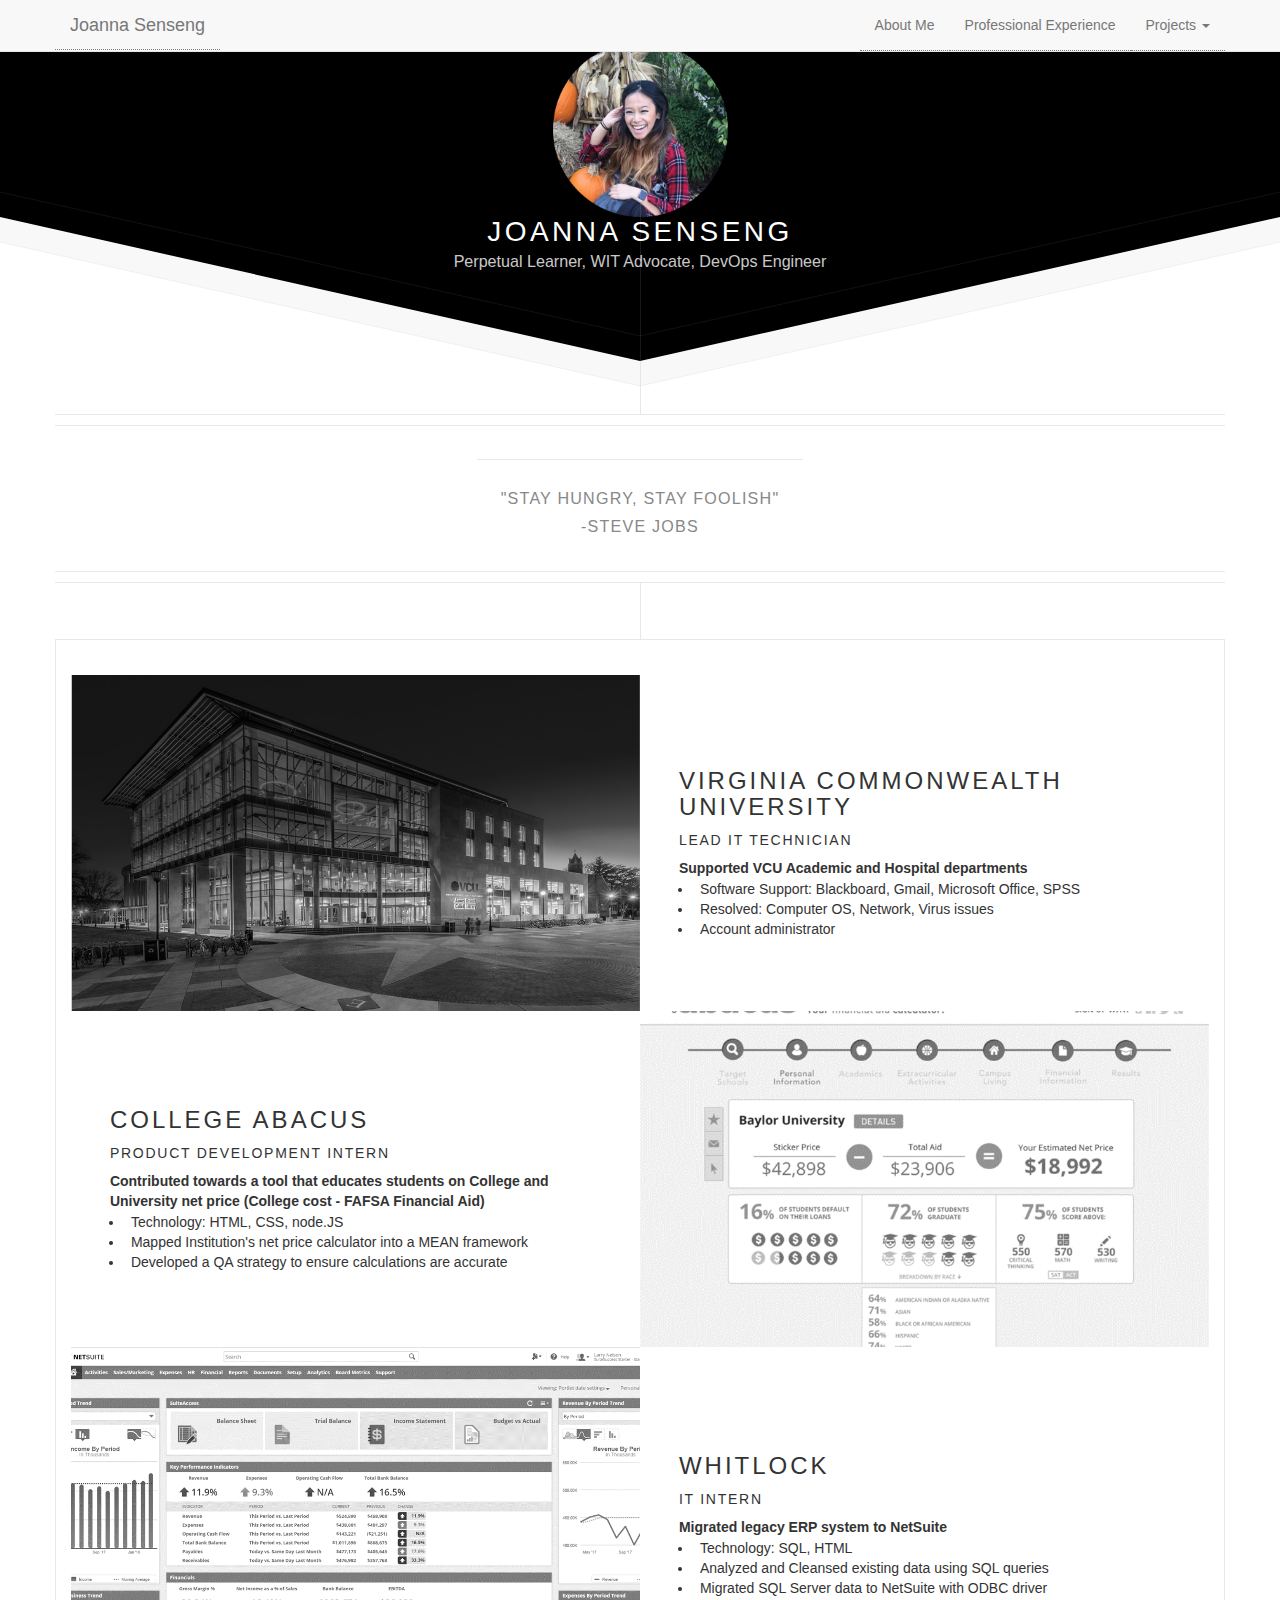
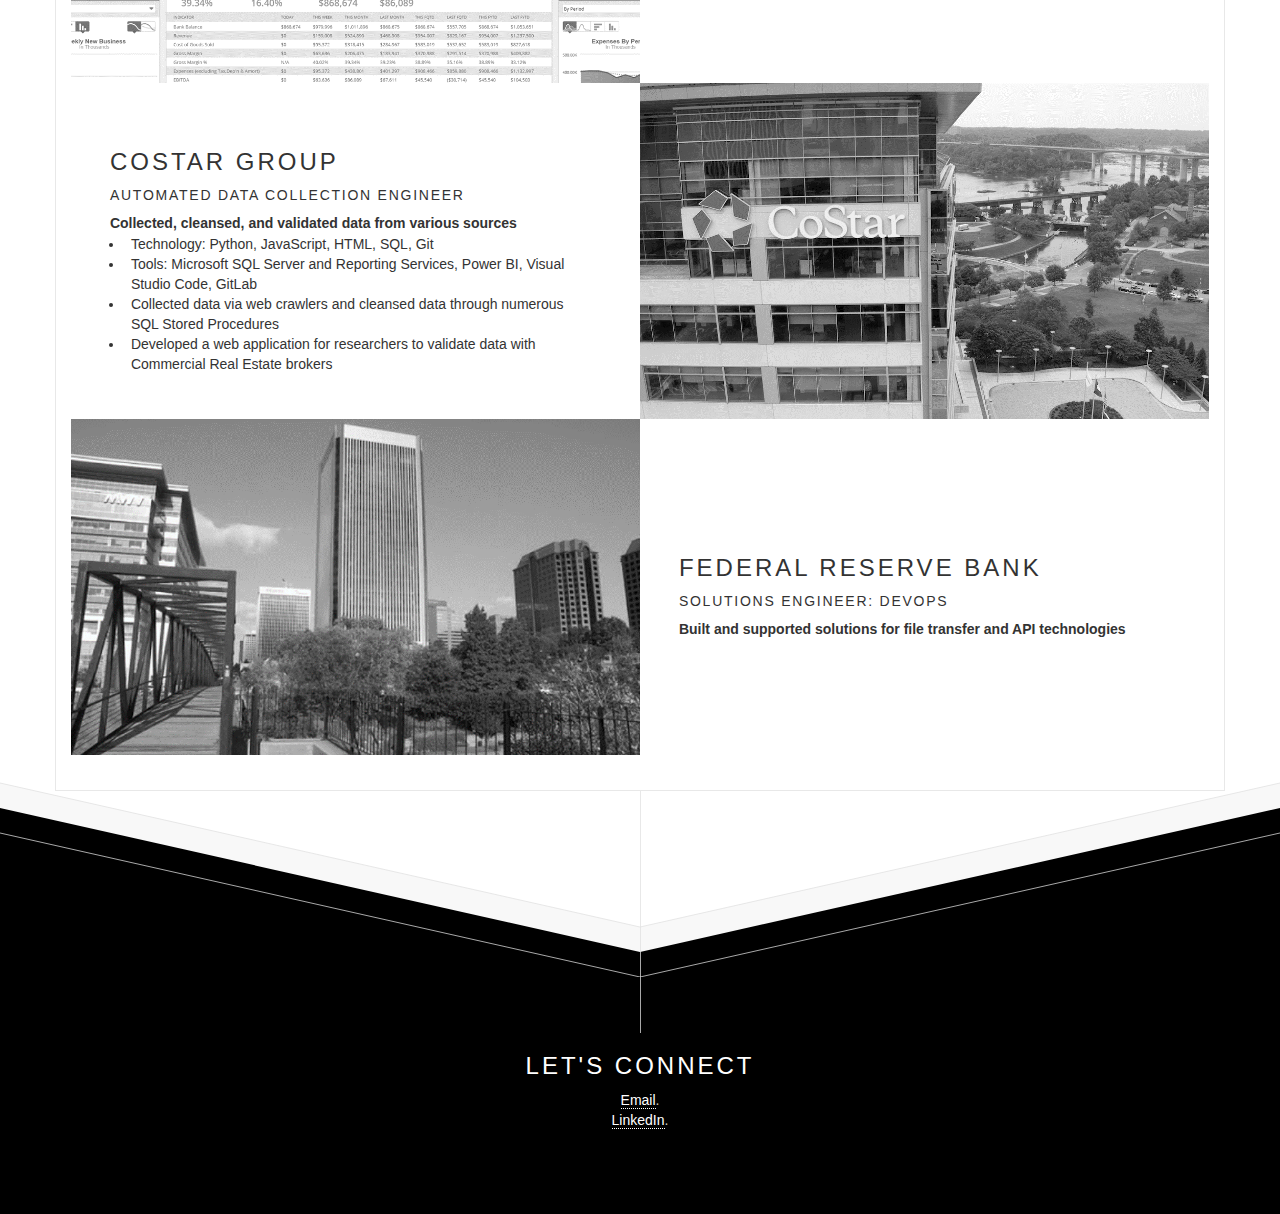
==== experience.html @ 067b1ff0 "resume update" ====
<!DOCTYPE HTML>
<html>
<head>
<!-- Global site tag (gtag.js) - Google Analytics -->
<script async src="https://www.googletagmanager.com/gtag/js?id=UA-108094953-1"></script>
<script>
  window.dataLayer = window.dataLayer || [];
  function gtag(){dataLayer.push(arguments);}
  gtag('js', new Date());
  gtag('config', 'UA-108094953-1');
</script>

<title>Joanna Senseng</title>
<meta charset="utf-8" />
<meta name="viewport" content="width=device-width, initial-scale=1" />
<!--[if lte IE 8]><script src="assets/js/ie/html5shiv.js"></script><![endif]-->
<link rel="stylesheet" href="assets/css/jsenseng.css"/>
<link rel="stylesheet" href="assets/css/bootstrap.min.css"/>
<!-- <link rel="stylesheet" href="https://stackpath.bootstrapcdn.com/bootstrap/4.3.1/css/bootstrap.min.css" integrity="sha384-ggOyR0iXCbMQv3Xipma34MD+dH/1fQ784/j6cY/iJTQUOhcWr7x9JvoRxT2MZw1T" crossorigin="anonymous"> -->
<!-- <script type="text/javascript" src="https://code.jquery.com/jquery-1.12.4.min.js"></script> -->
<!-- <script type="text/javascript" src="dist/js/timeline.min.js"></script> -->
<!-- <link rel="stylesheet" href="https://cdnjs.cloudflare.com/ajax/libs/timelinejs/3.6.6/css/timeline.min.css"/> -->
				<!--[if lte IE 8]><link rel="stylesheet" href="assets/css/ie8.css" /><![endif]-->
</head>
<body id="page-top">
<!-- Header -->
<div id="header">
    <img src="images/joanna.png" text-align:center height="175px" width="175px">
    <h1>Joanna Senseng</h1>
    <p>Perpetual Learner, WIT Advocate, DevOps Engineer</p>
    </div>
	<!-- Main -->
    <div id="main">
<nav id="mainNav" class="navbar navbar-default navbar-fixed-top">
         <div class="container">
<!-- Brand and toggle get grouped for better mobile display -->
        <div class="navbar-header">
        <button type="button" class="navbar-toggle collapsed" data-toggle="collapse" data-target="#bs-example-navbar-collapse-1">
        <span class="sr-only">Toggle navigation</span> Menu <i class="fa fa-bars"></i>
        </button>
        <a class="navbar-brand page-scroll" href="index.html">Joanna Senseng</a>
        </div>
 <!-- Collect the nav links, forms, and other content for toggling -->
        <div class="collapse navbar-collapse" id="bs-example-navbar-collapse-1">
        <ul class="nav navbar-nav navbar-right">
        <li><a class="page-scroll" href="index.html">About Me</a></li>
        <li><a class="page-scroll" href="experience.html">Professional Experience</a></li>
        <li><a class="dropdown-toggle" data-toggle="dropdown" href="projects.html">Projects <span class="caret"></span></a>
                <ul class="dropdown-menu">
                <li><a href="projects.html#bpe">Uber BP Engineering</a></li>
                <li><a href="projects.html#database">Database</a></li>
                <li><a href="projects.html#vscav">System Analysis & Design</a></li>
                <li><a href="projects.html#programming">C#:Income Calculator</a></li>
                <li><a href="projects.html#lan">Network Diagram </a></li>
                <li><a href="projects.html#vittles">Vittles: Food Delivering Drone </a></li>
        </li>
        <li><a class="page-scroll" href="resume.html">Resume</a></li>
        </ul>
        </div>
<!-- /.navbar-collapse -->
     </div>
     <!-- /.container-fluid -->
</nav>
<header class="major container 80%">
    <section id="#"></section>
    <p>"Stay hungry, stay foolish"
	<br>-Steve Jobs
    </p>
</header>
<body>
        <div id="#" class="box container">
                <section class="feature left">
                        <a href="#work" class="image icon fa-code"><img src="images/vcuitsc.png"text-align:center height="175px" width="175px" alt="VCU Snead Hall" /></a>
                        <div class="content">	
                                <h3>Virginia Commonwealth University</h3>
                                <h5>Lead IT Technician</h5>
                                <h7>Supported VCU Academic and Hospital departments</h7>
                                <ul class="default">
                                <li>Software Support: Blackboard, Gmail, Microsoft Office, SPSS</li>
                                <li>Resolved: Computer OS, Network, Virus issues</li>
                                <li>Account administrator</li>
                                </ul>
                        </div>
                </section>
                <section class="feature right">
                        <a href="#" class="image icon fa-code"><img src="images/CA.png"text-align:center height="175px" width="175px" alt="" /></a>
                                <div class="content">
                                        <h3>College Abacus</h3>
                                        <h5>Product Development Intern</h5>
                                        <h7>Contributed towards a tool that educates students on College and University net price (College cost - FAFSA Financial Aid) </h7>
                                        <ul class="default">
                                        <li>Technology: HTML, CSS, node.JS </li>
                                        <li>Mapped Institution's net price calculator into a MEAN framework</li>
                                        <li>Developed a QA strategy to ensure calculations are accurate</li>
                                        </ul>
                                </div>
                        </section>
                <section class="feature left">
                <a href="#" class="image icon fa-code"><img src="images/netsuite.png"text-align:center height="175px" width="175px" alt="" /></a>
                <div class="content">
                        <h3>Whitlock</h3>
                        <h5>IT Intern</h5>
                        <h7>Migrated legacy ERP system to NetSuite</h7>
                        <ul class="default">
                        <li>Technology: SQL, HTML</li>
                        <li>Analyzed and Cleansed existing data using SQL queries</li>
                        <li>Migrated SQL Server data to NetSuite with ODBC driver</li>
                        </ul>
                </div>
                </section>
                <section class="feature right">
                <a href="#" class="image icon fa-code"><img src="images/costar.png"text-align:center height="175px" width="175px" alt="VCU Snead Hall" /></a>
                <div class="content">
                        <h3>CoStar Group</h3>
                        <h5>Automated Data Collection Engineer</h5>
                        <h7>Collected, cleansed, and validated data from various sources</h7>
                        <ul class="default">
                        <li>Technology: Python, JavaScript, HTML, SQL, Git</li>
                        <li>Tools: Microsoft SQL Server and Reporting Services, Power BI, Visual Studio Code, GitLab</li>
                        <li>Collected data via web crawlers and cleansed data through numerous SQL Stored Procedures</li>
                        <li>Developed a web application for researchers to validate data with Commercial Real Estate brokers</li>
                        </ul>
                </div>
                </section>
                <section class="feature left">
                        <a href="#" class="image icon fa-code"><img src="images/frb.png"text-align:center height="175px" width="175px" alt="" /></a>
                        <div class="content">
                                <h3>Federal Reserve Bank</h3> 
                                <h5>Solutions Engineer: DevOps</h5>
                                <h7>Built and supported solutions for file transfer and API technologies</h7>
                        </div>
                </section>
                </div>
                
                </div>
</body>
<footer>
        <div id="footer">
                <h3>Let's Connect </h3>
                <a href="mailto:joannasenseng@gmail.com">Email</a>.<br>
                <a href="https://www.linkedin.com/in/joanna-senseng/">LinkedIn</a>.<br>
                
        </div>
</footer>
</html>
---- assets/css/jsenseng.css ----
@import url("font-awesome.min.css");
@import url("https://fonts.googleapis.com/css?family=Source+Sans+Pro:300,300italic,400,400italic,600,600italic,700,700italic");



	html, body, div, span, applet, object, iframe, h1, h2, h3, h4, h5, h6, p, blockquote, pre, a, abbr, acronym, address, big, cite, code, del, dfn, em, img, ins, kbd, q, s, samp, small, strike, strong, sub, sup, tt, var, b, u, i, center, dl, dt, dd, ol, ul, li, fieldset, form, label, legend, table, caption, tbody, tfoot, thead, tr, th, td, article, aside, canvas, details, embed, figure, figcaption, footer, header, hgroup, menu, nav, output, ruby, section, summary, time, mark, audio, video {
		margin: 0;
		padding: 0;
		border: 0;
		font-size: 100%;
		font: inherit;
		vertical-align: baseline;
	}

	article, aside, details, figcaption, figure, footer, header, hgroup, menu, nav, section {
		display: block;
	}
iframe{
	max-width: 100%;
	max-height: 100%;
}
	body {
		line-height: 1;
	}

	ol, ul {
		list-style: none;
	}

	blockquote, q {
		quotes: none;
	}

	blockquote:before, blockquote:after, q:before, q:after {
		content: '';
		content: none;
	}

	table {
		border-collapse: collapse;
		border-spacing: 0;
	}

	body {
		-webkit-text-size-adjust: none;
	}

/* Box Model */

	*, *:before, *:after {
		-moz-box-sizing: border-box;
		-webkit-box-sizing: border-box;
		box-sizing: border-box;
	}

/* Containers */

	.container {
		margin-left: auto;
		margin-right: auto;
	}

	.container.\31 25\25 {
		width: 100%;
		max-width: 63.75em;
		min-width: 51em;
	}

	.container.\37 5\25 {
		width: 38.25em;
	}

	.container.\35 0\25 {
		width: 25.5em;
	}

	.container.\32 5\25 {
		width: 12.75em;
	}

	.container {
		width: 51em;
	}

	@media screen and (max-width: 1920px) {
		.container.\31 25\25 {
		  width: 100%;
		  max-width: 1700px;
		  min-width: 1360px;
		}
		.container.\37 5\25 {
		  width: 1020px;
		}
		.container.\35 0\25 {
		  width: 680px;
		}
		.container.\32 5\25 {
		  width: 340px;
		}
		
		.container {
		  width: 160px;
		}
	  }
	  

	@media screen and (max-width: 1680px) {

		.container.\31 25\25 {
			width: 100%;
			max-width: 63.75em;
			min-width: 51em;
		}

		.container.\37 5\25 {
			width: 38.25em;
		}

		.container.\35 0\25 {
			width: 25.5em;
		}

		.container.\32 5\25 {
			width: 12.75em;
		}

		.container {
			width: 51em;
		}

	}

	@media screen and (max-width: 1280px) {

		.container.\31 25\25 {
			width: 100%;
			max-width: 60em;
			min-width: 48em;
		}

		.container.\37 5\25 {
			width: 36em;
		}

		.container.\35 0\25 {
			width: 24em;
		}

		.container.\32 5\25 {
			width: 12em;
		}

		.container {
			width: 48em;
		}

	}

	@media screen and (max-width: 980px) {

		.container.\31 25\25 {
			width: 100%;
			max-width: 118.75%;
			min-width: 95%;
		}

		.container.\37 5\25 {
			width: 71.25%;
		}

		.container.\35 0\25 {
			width: 47.5%;
		}

		.container.\32 5\25 {
			width: 23.75%;
		}

		.container {
			width: 95%;
		}

	}

	@media screen and (max-width: 840px) {

		.container.\31 25\25 {
			width: 100%;
			max-width: 118.75%;
			min-width: 95%;
		}

		.container.\37 5\25 {
			width: 71.25%;
		}

		.container.\35 0\25 {
			width: 47.5%;
		}

		.container.\32 5\25 {
			width: 23.75%;
		}

		.container {
			width: 95% !important;
		}

	}

	@media screen and (max-width: 736px) {

		.container.\31 25\25 {
			width: 100%;
			max-width: 112.5%;
			min-width: 90%;
		}

		.container.\37 5\25 {
			width: 67.5%;
		}

		.container.\35 0\25 {
			width: 45%;
		}

		.container.\32 5\25 {
			width: 22.5%;
		}

		.container {
			width: 90% !important;
		}

	}

	@media screen and (max-width: 480px) {

		.container.\31 25\25 {
			width: 100%;
			max-width: 125%;
			min-width: 100%;
		}

		.container.\37 5\25 {
			width: 75%;
		}

		.container.\35 0\25 {
			width: 50%;
		}

		.container.\32 5\25 {
			width: 25%;
		}

		.container {
			width: 100% !important;
		}

	}

/* Grid */

	.row {
		border-bottom: solid 1px transparent;
		-moz-box-sizing: border-box;
		-webkit-box-sizing: border-box;
		box-sizing: border-box;
	}

	.row > * {
		float: left;
		-moz-box-sizing: border-box;
		-webkit-box-sizing: border-box;
		box-sizing: border-box;
	}

	.row:after, .row:before {
		content: '';
		display: block;
		clear: both;
		height: 0;
	}

	.row.uniform > * > :first-child {
		margin-top: 0;
	}

	.row.uniform > * > :last-child {
		margin-bottom: 0;
	}

	.row.\30 \25 > * {
		padding: 0px 0 0 0px;
	}

	.row.\30 \25 {
		margin: 0px 0 -1px 0px;
	}

	.row.uniform.\30 \25 > * {
		padding: 0px 0 0 0px;
	}

	.row.uniform.\30 \25 {
		margin: 0px 0 -1px 0px;
	}

	.row > * {
		padding: 30px 0 0 30px;
	}

	.row {
		margin: -30px 0 -1px -30px;
	}

	.row.uniform > * {
		padding: 30px 0 0 30px;
	}

	.row.uniform {
		margin: -30px 0 -1px -30px;
	}

	.row.\32 00\25 > * {
		padding: 60px 0 0 60px;
	}

	.row.\32 00\25 {
		margin: -60px 0 -1px -60px;
	}

	.row.uniform.\32 00\25 > * {
		padding: 60px 0 0 60px;
	}

	.row.uniform.\32 00\25 {
		margin: -60px 0 -1px -60px;
	}

	.row.\31 50\25 > * {
		padding: 45px 0 0 45px;
	}

	.row.\31 50\25 {
		margin: -45px 0 -1px -45px;
	}

	.row.uniform.\31 50\25 > * {
		padding: 45px 0 0 45px;
	}

	.row.uniform.\31 50\25 {
		margin: -45px 0 -1px -45px;
	}

	.row.\35 0\25 > * {
		padding: 15px 0 0 15px;
	}

	.row.\35 0\25 {
		margin: -15px 0 -1px -15px;
	}

	.row.uniform.\35 0\25 > * {
		padding: 15px 0 0 15px;
	}

	.row.uniform.\35 0\25 {
		margin: -15px 0 -1px -15px;
	}

	.row.\32 5\25 > * {
		padding: 7.5px 0 0 7.5px;
	}

	.row.\32 5\25 {
		margin: -7.5px 0 -1px -7.5px;
	}

	.row.uniform.\32 5\25 > * {
		padding: 7.5px 0 0 7.5px;
	}

	.row.uniform.\32 5\25 {
		margin: -7.5px 0 -1px -7.5px;
	}

	.\31 2u, .\31 2u\24 {
		width: 100%;
		clear: none;
		margin-left: 0;
	}

	.\31 1u, .\31 1u\24 {
		width: 91.6666666667%;
		clear: none;
		margin-left: 0;
	}

	.\31 0u, .\31 0u\24 {
		width: 83.3333333333%;
		clear: none;
		margin-left: 0;
	}

	.\39 u, .\39 u\24 {
		width: 75%;
		clear: none;
		margin-left: 0;
	}

	.\38 u, .\38 u\24 {
		width: 66.6666666667%;
		clear: none;
		margin-left: 0;
	}

	.\37 u, .\37 u\24 {
		width: 58.3333333333%;
		clear: none;
		margin-left: 0;
	}

	.\36 u, .\36 u\24 {
		width: 50%;
		clear: none;
		margin-left: 0;
	}

	.\35 u, .\35 u\24 {
		width: 41.6666666667%;
		clear: none;
		margin-left: 0;
	}

	.\34 u, .\34 u\24 {
		width: 33.3333333333%;
		clear: none;
		margin-left: 0;
	}

	.\33 u, .\33 u\24 {
		width: 25%;
		clear: none;
		margin-left: 0;
	}

	.\32 u, .\32 u\24 {
		width: 16.6666666667%;
		clear: none;
		margin-left: 0;
	}

	.\31 u, .\31 u\24 {
		width: 8.3333333333%;
		clear: none;
		margin-left: 0;
	}

	.\31 2u\24 + *,
	.\31 1u\24 + *,
	.\31 0u\24 + *,
	.\39 u\24 + *,
	.\38 u\24 + *,
	.\37 u\24 + *,
	.\36 u\24 + *,
	.\35 u\24 + *,
	.\34 u\24 + *,
	.\33 u\24 + *,
	.\32 u\24 + *,
	.\31 u\24 + * {
		clear: left;
	}

	.\-11u {
		margin-left: 91.66667%;
	}

	.\-10u {
		margin-left: 83.33333%;
	}

	.\-9u {
		margin-left: 75%;
	}

	.\-8u {
		margin-left: 66.66667%;
	}

	.\-7u {
		margin-left: 58.33333%;
	}

	.\-6u {
		margin-left: 50%;
	}

	.\-5u {
		margin-left: 41.66667%;
	}

	.\-4u {
		margin-left: 33.33333%;
	}

	.\-3u {
		margin-left: 25%;
	}

	.\-2u {
		margin-left: 16.66667%;
	}

	.\-1u {
		margin-left: 8.33333%;
	}

	@media screen and (max-width: 1680px) {

		.row > * {
			padding: 30px 0 0 30px;
		}

		.row {
			margin: -30px 0 -1px -30px;
		}

		.row.uniform > * {
			padding: 30px 0 0 30px;
		}

		.row.uniform {
			margin: -30px 0 -1px -30px;
		}

		.row.\32 00\25 > * {
			padding: 60px 0 0 60px;
		}

		.row.\32 00\25 {
			margin: -60px 0 -1px -60px;
		}

		.row.uniform.\32 00\25 > * {
			padding: 60px 0 0 60px;
		}

		.row.uniform.\32 00\25 {
			margin: -60px 0 -1px -60px;
		}

		.row.\31 50\25 > * {
			padding: 45px 0 0 45px;
		}

		.row.\31 50\25 {
			margin: -45px 0 -1px -45px;
		}

		.row.uniform.\31 50\25 > * {
			padding: 45px 0 0 45px;
		}

		.row.uniform.\31 50\25 {
			margin: -45px 0 -1px -45px;
		}

		.row.\35 0\25 > * {
			padding: 15px 0 0 15px;
		}

		.row.\35 0\25 {
			margin: -15px 0 -1px -15px;
		}

		.row.uniform.\35 0\25 > * {
			padding: 15px 0 0 15px;
		}

		.row.uniform.\35 0\25 {
			margin: -15px 0 -1px -15px;
		}

		.row.\32 5\25 > * {
			padding: 7.5px 0 0 7.5px;
		}

		.row.\32 5\25 {
			margin: -7.5px 0 -1px -7.5px;
		}

		.row.uniform.\32 5\25 > * {
			padding: 7.5px 0 0 7.5px;
		}

		.row.uniform.\32 5\25 {
			margin: -7.5px 0 -1px -7.5px;
		}

		.\31 2u\28wide\29, .\31 2u\24\28wide\29 {
			width: 100%;
			clear: none;
			margin-left: 0;
		}

		.\31 1u\28wide\29, .\31 1u\24\28wide\29 {
			width: 91.6666666667%;
			clear: none;
			margin-left: 0;
		}

		.\31 0u\28wide\29, .\31 0u\24\28wide\29 {
			width: 83.3333333333%;
			clear: none;
			margin-left: 0;
		}

		.\39 u\28wide\29, .\39 u\24\28wide\29 {
			width: 75%;
			clear: none;
			margin-left: 0;
		}

		.\38 u\28wide\29, .\38 u\24\28wide\29 {
			width: 66.6666666667%;
			clear: none;
			margin-left: 0;
		}

		.\37 u\28wide\29, .\37 u\24\28wide\29 {
			width: 58.3333333333%;
			clear: none;
			margin-left: 0;
		}

		.\36 u\28wide\29, .\36 u\24\28wide\29 {
			width: 50%;
			clear: none;
			margin-left: 0;
		}

		.\35 u\28wide\29, .\35 u\24\28wide\29 {
			width: 41.6666666667%;
			clear: none;
			margin-left: 0;
		}

		.\34 u\28wide\29, .\34 u\24\28wide\29 {
			width: 33.3333333333%;
			clear: none;
			margin-left: 0;
		}

		.\33 u\28wide\29, .\33 u\24\28wide\29 {
			width: 25%;
			clear: none;
			margin-left: 0;
		}

		.\32 u\28wide\29, .\32 u\24\28wide\29 {
			width: 16.6666666667%;
			clear: none;
			margin-left: 0;
		}

		.\31 u\28wide\29, .\31 u\24\28wide\29 {
			width: 8.3333333333%;
			clear: none;
			margin-left: 0;
		}

		.\31 2u\24\28wide\29 + *,
		.\31 1u\24\28wide\29 + *,
		.\31 0u\24\28wide\29 + *,
		.\39 u\24\28wide\29 + *,
		.\38 u\24\28wide\29 + *,
		.\37 u\24\28wide\29 + *,
		.\36 u\24\28wide\29 + *,
		.\35 u\24\28wide\29 + *,
		.\34 u\24\28wide\29 + *,
		.\33 u\24\28wide\29 + *,
		.\32 u\24\28wide\29 + *,
		.\31 u\24\28wide\29 + * {
			clear: left;
		}

		.\-11u\28wide\29 {
			margin-left: 91.66667%;
		}

		.\-10u\28wide\29 {
			margin-left: 83.33333%;
		}

		.\-9u\28wide\29 {
			margin-left: 75%;
		}

		.\-8u\28wide\29 {
			margin-left: 66.66667%;
		}

		.\-7u\28wide\29 {
			margin-left: 58.33333%;
		}

		.\-6u\28wide\29 {
			margin-left: 50%;
		}

		.\-5u\28wide\29 {
			margin-left: 41.66667%;
		}

		.\-4u\28wide\29 {
			margin-left: 33.33333%;
		}

		.\-3u\28wide\29 {
			margin-left: 25%;
		}

		.\-2u\28wide\29 {
			margin-left: 16.66667%;
		}

		.\-1u\28wide\29 {
			margin-left: 8.33333%;
		}

	}

	@media screen and (max-width: 1280px) {

		.row > * {
			padding: 30px 0 0 30px;
		}

		.row {
			margin: -30px 0 -1px -30px;
		}

		.row.uniform > * {
			padding: 30px 0 0 30px;
		}

		.row.uniform {
			margin: -30px 0 -1px -30px;
		}

		.row.\32 00\25 > * {
			padding: 60px 0 0 60px;
		}

		.row.\32 00\25 {
			margin: -60px 0 -1px -60px;
		}

		.row.uniform.\32 00\25 > * {
			padding: 60px 0 0 60px;
		}

		.row.uniform.\32 00\25 {
			margin: -60px 0 -1px -60px;
		}

		.row.\31 50\25 > * {
			padding: 45px 0 0 45px;
		}

		.row.\31 50\25 {
			margin: -45px 0 -1px -45px;
		}

		.row.uniform.\31 50\25 > * {
			padding: 45px 0 0 45px;
		}

		.row.uniform.\31 50\25 {
			margin: -45px 0 -1px -45px;
		}

		.row.\35 0\25 > * {
			padding: 15px 0 0 15px;
		}

		.row.\35 0\25 {
			margin: -15px 0 -1px -15px;
		}

		.row.uniform.\35 0\25 > * {
			padding: 15px 0 0 15px;
		}

		.row.uniform.\35 0\25 {
			margin: -15px 0 -1px -15px;
		}

		.row.\32 5\25 > * {
			padding: 7.5px 0 0 7.5px;
		}

		.row.\32 5\25 {
			margin: -7.5px 0 -1px -7.5px;
		}

		.row.uniform.\32 5\25 > * {
			padding: 7.5px 0 0 7.5px;
		}

		.row.uniform.\32 5\25 {
			margin: -7.5px 0 -1px -7.5px;
		}

		.\31 2u\28normal\29, .\31 2u\24\28normal\29 {
			width: 100%;
			clear: none;
			margin-left: 0;
		}

		.\31 1u\28normal\29, .\31 1u\24\28normal\29 {
			width: 91.6666666667%;
			clear: none;
			margin-left: 0;
		}

		.\31 0u\28normal\29, .\31 0u\24\28normal\29 {
			width: 83.3333333333%;
			clear: none;
			margin-left: 0;
		}

		.\39 u\28normal\29, .\39 u\24\28normal\29 {
			width: 75%;
			clear: none;
			margin-left: 0;
		}

		.\38 u\28normal\29, .\38 u\24\28normal\29 {
			width: 66.6666666667%;
			clear: none;
			margin-left: 0;
		}

		.\37 u\28normal\29, .\37 u\24\28normal\29 {
			width: 58.3333333333%;
			clear: none;
			margin-left: 0;
		}

		.\36 u\28normal\29, .\36 u\24\28normal\29 {
			width: 50%;
			clear: none;
			margin-left: 0;
		}

		.\35 u\28normal\29, .\35 u\24\28normal\29 {
			width: 41.6666666667%;
			clear: none;
			margin-left: 0;
		}

		.\34 u\28normal\29, .\34 u\24\28normal\29 {
			width: 33.3333333333%;
			clear: none;
			margin-left: 0;
		}

		.\33 u\28normal\29, .\33 u\24\28normal\29 {
			width: 25%;
			clear: none;
			margin-left: 0;
		}

		.\32 u\28normal\29, .\32 u\24\28normal\29 {
			width: 16.6666666667%;
			clear: none;
			margin-left: 0;
		}

		.\31 u\28normal\29, .\31 u\24\28normal\29 {
			width: 8.3333333333%;
			clear: none;
			margin-left: 0;
		}

		.\31 2u\24\28normal\29 + *,
		.\31 1u\24\28normal\29 + *,
		.\31 0u\24\28normal\29 + *,
		.\39 u\24\28normal\29 + *,
		.\38 u\24\28normal\29 + *,
		.\37 u\24\28normal\29 + *,
		.\36 u\24\28normal\29 + *,
		.\35 u\24\28normal\29 + *,
		.\34 u\24\28normal\29 + *,
		.\33 u\24\28normal\29 + *,
		.\32 u\24\28normal\29 + *,
		.\31 u\24\28normal\29 + * {
			clear: left;
		}

		.\-11u\28normal\29 {
			margin-left: 91.66667%;
		}

		.\-10u\28normal\29 {
			margin-left: 83.33333%;
		}

		.\-9u\28normal\29 {
			margin-left: 75%;
		}

		.\-8u\28normal\29 {
			margin-left: 66.66667%;
		}

		.\-7u\28normal\29 {
			margin-left: 58.33333%;
		}

		.\-6u\28normal\29 {
			margin-left: 50%;
		}

		.\-5u\28normal\29 {
			margin-left: 41.66667%;
		}

		.\-4u\28normal\29 {
			margin-left: 33.33333%;
		}

		.\-3u\28normal\29 {
			margin-left: 25%;
		}

		.\-2u\28normal\29 {
			margin-left: 16.66667%;
		}

		.\-1u\28normal\29 {
			margin-left: 8.33333%;
		}

	}

	@media screen and (max-width: 980px) {

		.row > * {
			padding: 30px 0 0 30px;
		}

		.row {
			margin: -30px 0 -1px -30px;
		}

		.row.uniform > * {
			padding: 30px 0 0 30px;
		}

		.row.uniform {
			margin: -30px 0 -1px -30px;
		}

		.row.\32 00\25 > * {
			padding: 60px 0 0 60px;
		}

		.row.\32 00\25 {
			margin: -60px 0 -1px -60px;
		}

		.row.uniform.\32 00\25 > * {
			padding: 60px 0 0 60px;
		}

		.row.uniform.\32 00\25 {
			margin: -60px 0 -1px -60px;
		}

		.row.\31 50\25 > * {
			padding: 45px 0 0 45px;
		}

		.row.\31 50\25 {
			margin: -45px 0 -1px -45px;
		}

		.row.uniform.\31 50\25 > * {
			padding: 45px 0 0 45px;
		}

		.row.uniform.\31 50\25 {
			margin: -45px 0 -1px -45px;
		}

		.row.\35 0\25 > * {
			padding: 15px 0 0 15px;
		}

		.row.\35 0\25 {
			margin: -15px 0 -1px -15px;
		}

		.row.uniform.\35 0\25 > * {
			padding: 15px 0 0 15px;
		}

		.row.uniform.\35 0\25 {
			margin: -15px 0 -1px -15px;
		}

		.row.\32 5\25 > * {
			padding: 7.5px 0 0 7.5px;
		}

		.row.\32 5\25 {
			margin: -7.5px 0 -1px -7.5px;
		}

		.row.uniform.\32 5\25 > * {
			padding: 7.5px 0 0 7.5px;
		}

		.row.uniform.\32 5\25 {
			margin: -7.5px 0 -1px -7.5px;
		}

		.\31 2u\28narrow\29, .\31 2u\24\28narrow\29 {
			width: 100%;
			clear: none;
			margin-left: 0;
		}

		.\31 1u\28narrow\29, .\31 1u\24\28narrow\29 {
			width: 91.6666666667%;
			clear: none;
			margin-left: 0;
		}

		.\31 0u\28narrow\29, .\31 0u\24\28narrow\29 {
			width: 83.3333333333%;
			clear: none;
			margin-left: 0;
		}

		.\39 u\28narrow\29, .\39 u\24\28narrow\29 {
			width: 75%;
			clear: none;
			margin-left: 0;
		}

		.\38 u\28narrow\29, .\38 u\24\28narrow\29 {
			width: 66.6666666667%;
			clear: none;
			margin-left: 0;
		}

		.\37 u\28narrow\29, .\37 u\24\28narrow\29 {
			width: 58.3333333333%;
			clear: none;
			margin-left: 0;
		}

		.\36 u\28narrow\29, .\36 u\24\28narrow\29 {
			width: 50%;
			clear: none;
			margin-left: 0;
		}

		.\35 u\28narrow\29, .\35 u\24\28narrow\29 {
			width: 41.6666666667%;
			clear: none;
			margin-left: 0;
		}

		.\34 u\28narrow\29, .\34 u\24\28narrow\29 {
			width: 33.3333333333%;
			clear: none;
			margin-left: 0;
		}

		.\33 u\28narrow\29, .\33 u\24\28narrow\29 {
			width: 25%;
			clear: none;
			margin-left: 0;
		}

		.\32 u\28narrow\29, .\32 u\24\28narrow\29 {
			width: 16.6666666667%;
			clear: none;
			margin-left: 0;
		}

		.\31 u\28narrow\29, .\31 u\24\28narrow\29 {
			width: 8.3333333333%;
			clear: none;
			margin-left: 0;
		}

		.\31 2u\24\28narrow\29 + *,
		.\31 1u\24\28narrow\29 + *,
		.\31 0u\24\28narrow\29 + *,
		.\39 u\24\28narrow\29 + *,
		.\38 u\24\28narrow\29 + *,
		.\37 u\24\28narrow\29 + *,
		.\36 u\24\28narrow\29 + *,
		.\35 u\24\28narrow\29 + *,
		.\34 u\24\28narrow\29 + *,
		.\33 u\24\28narrow\29 + *,
		.\32 u\24\28narrow\29 + *,
		.\31 u\24\28narrow\29 + * {
			clear: left;
		}

		.\-11u\28narrow\29 {
			margin-left: 91.66667%;
		}

		.\-10u\28narrow\29 {
			margin-left: 83.33333%;
		}

		.\-9u\28narrow\29 {
			margin-left: 75%;
		}

		.\-8u\28narrow\29 {
			margin-left: 66.66667%;
		}

		.\-7u\28narrow\29 {
			margin-left: 58.33333%;
		}

		.\-6u\28narrow\29 {
			margin-left: 50%;
		}

		.\-5u\28narrow\29 {
			margin-left: 41.66667%;
		}

		.\-4u\28narrow\29 {
			margin-left: 33.33333%;
		}

		.\-3u\28narrow\29 {
			margin-left: 25%;
		}

		.\-2u\28narrow\29 {
			margin-left: 16.66667%;
		}

		.\-1u\28narrow\29 {
			margin-left: 8.33333%;
		}

	}

	@media screen and (max-width: 840px) {

		.row > * {
			padding: 20px 0 0 20px;
		}

		.row {
			margin: -20px 0 -1px -20px;
		}

		.row.uniform > * {
			padding: 20px 0 0 20px;
		}

		.row.uniform {
			margin: -20px 0 -1px -20px;
		}

		.row.\32 00\25 > * {
			padding: 40px 0 0 40px;
		}

		.row.\32 00\25 {
			margin: -40px 0 -1px -40px;
		}

		.row.uniform.\32 00\25 > * {
			padding: 40px 0 0 40px;
		}

		.row.uniform.\32 00\25 {
			margin: -40px 0 -1px -40px;
		}

		.row.\31 50\25 > * {
			padding: 30px 0 0 30px;
		}

		.row.\31 50\25 {
			margin: -30px 0 -1px -30px;
		}

		.row.uniform.\31 50\25 > * {
			padding: 30px 0 0 30px;
		}

		.row.uniform.\31 50\25 {
			margin: -30px 0 -1px -30px;
		}

		.row.\35 0\25 > * {
			padding: 10px 0 0 10px;
		}

		.row.\35 0\25 {
			margin: -10px 0 -1px -10px;
		}

		.row.uniform.\35 0\25 > * {
			padding: 10px 0 0 10px;
		}

		.row.uniform.\35 0\25 {
			margin: -10px 0 -1px -10px;
		}

		.row.\32 5\25 > * {
			padding: 5px 0 0 5px;
		}

		.row.\32 5\25 {
			margin: -5px 0 -1px -5px;
		}

		.row.uniform.\32 5\25 > * {
			padding: 5px 0 0 5px;
		}

		.row.uniform.\32 5\25 {
			margin: -5px 0 -1px -5px;
		}

		.\31 2u\28narrower\29, .\31 2u\24\28narrower\29 {
			width: 100%;
			clear: none;
			margin-left: 0;
		}

		.\31 1u\28narrower\29, .\31 1u\24\28narrower\29 {
			width: 91.6666666667%;
			clear: none;
			margin-left: 0;
		}

		.\31 0u\28narrower\29, .\31 0u\24\28narrower\29 {
			width: 83.3333333333%;
			clear: none;
			margin-left: 0;
		}

		.\39 u\28narrower\29, .\39 u\24\28narrower\29 {
			width: 75%;
			clear: none;
			margin-left: 0;
		}

		.\38 u\28narrower\29, .\38 u\24\28narrower\29 {
			width: 66.6666666667%;
			clear: none;
			margin-left: 0;
		}

		.\37 u\28narrower\29, .\37 u\24\28narrower\29 {
			width: 58.3333333333%;
			clear: none;
			margin-left: 0;
		}

		.\36 u\28narrower\29, .\36 u\24\28narrower\29 {
			width: 50%;
			clear: none;
			margin-left: 0;
		}

		.\35 u\28narrower\29, .\35 u\24\28narrower\29 {
			width: 41.6666666667%;
			clear: none;
			margin-left: 0;
		}

		.\34 u\28narrower\29, .\34 u\24\28narrower\29 {
			width: 33.3333333333%;
			clear: none;
			margin-left: 0;
		}

		.\33 u\28narrower\29, .\33 u\24\28narrower\29 {
			width: 25%;
			clear: none;
			margin-left: 0;
		}

		.\32 u\28narrower\29, .\32 u\24\28narrower\29 {
			width: 16.6666666667%;
			clear: none;
			margin-left: 0;
		}

		.\31 u\28narrower\29, .\31 u\24\28narrower\29 {
			width: 8.3333333333%;
			clear: none;
			margin-left: 0;
		}

		.\31 2u\24\28narrower\29 + *,
		.\31 1u\24\28narrower\29 + *,
		.\31 0u\24\28narrower\29 + *,
		.\39 u\24\28narrower\29 + *,
		.\38 u\24\28narrower\29 + *,
		.\37 u\24\28narrower\29 + *,
		.\36 u\24\28narrower\29 + *,
		.\35 u\24\28narrower\29 + *,
		.\34 u\24\28narrower\29 + *,
		.\33 u\24\28narrower\29 + *,
		.\32 u\24\28narrower\29 + *,
		.\31 u\24\28narrower\29 + * {
			clear: left;
		}

		.\-11u\28narrower\29 {
			margin-left: 91.66667%;
		}

		.\-10u\28narrower\29 {
			margin-left: 83.33333%;
		}

		.\-9u\28narrower\29 {
			margin-left: 75%;
		}

		.\-8u\28narrower\29 {
			margin-left: 66.66667%;
		}

		.\-7u\28narrower\29 {
			margin-left: 58.33333%;
		}

		.\-6u\28narrower\29 {
			margin-left: 50%;
		}

		.\-5u\28narrower\29 {
			margin-left: 41.66667%;
		}

		.\-4u\28narrower\29 {
			margin-left: 33.33333%;
		}

		.\-3u\28narrower\29 {
			margin-left: 25%;
		}

		.\-2u\28narrower\29 {
			margin-left: 16.66667%;
		}

		.\-1u\28narrower\29 {
			margin-left: 8.33333%;
		}

	}

	@media screen and (max-width: 736px) {

		.row > * {
			padding: 20px 0 0 20px;
		}

		.row {
			margin: -20px 0 -1px -20px;
		}

		.row.uniform > * {
			padding: 20px 0 0 20px;
		}

		.row.uniform {
			margin: -20px 0 -1px -20px;
		}

		.row.\32 00\25 > * {
			padding: 40px 0 0 40px;
		}

		.row.\32 00\25 {
			margin: -40px 0 -1px -40px;
		}

		.row.uniform.\32 00\25 > * {
			padding: 40px 0 0 40px;
		}

		.row.uniform.\32 00\25 {
			margin: -40px 0 -1px -40px;
		}

		.row.\31 50\25 > * {
			padding: 30px 0 0 30px;
		}

		.row.\31 50\25 {
			margin: -30px 0 -1px -30px;
		}

		.row.uniform.\31 50\25 > * {
			padding: 30px 0 0 30px;
		}

		.row.uniform.\31 50\25 {
			margin: -30px 0 -1px -30px;
		}

		.row.\35 0\25 > * {
			padding: 10px 0 0 10px;
		}

		.row.\35 0\25 {
			margin: -10px 0 -1px -10px;
		}

		.row.uniform.\35 0\25 > * {
			padding: 10px 0 0 10px;
		}

		.row.uniform.\35 0\25 {
			margin: -10px 0 -1px -10px;
		}

		.row.\32 5\25 > * {
			padding: 5px 0 0 5px;
		}

		.row.\32 5\25 {
			margin: -5px 0 -1px -5px;
		}

		.row.uniform.\32 5\25 > * {
			padding: 5px 0 0 5px;
		}

		.row.uniform.\32 5\25 {
			margin: -5px 0 -1px -5px;
		}

		.\31 2u\28mobile\29, .\31 2u\24\28mobile\29 {
			width: 100%;
			clear: none;
			margin-left: 0;
		}

		.\31 1u\28mobile\29, .\31 1u\24\28mobile\29 {
			width: 91.6666666667%;
			clear: none;
			margin-left: 0;
		}

		.\31 0u\28mobile\29, .\31 0u\24\28mobile\29 {
			width: 83.3333333333%;
			clear: none;
			margin-left: 0;
		}

		.\39 u\28mobile\29, .\39 u\24\28mobile\29 {
			width: 75%;
			clear: none;
			margin-left: 0;
		}

		.\38 u\28mobile\29, .\38 u\24\28mobile\29 {
			width: 66.6666666667%;
			clear: none;
			margin-left: 0;
		}

		.\37 u\28mobile\29, .\37 u\24\28mobile\29 {
			width: 58.3333333333%;
			clear: none;
			margin-left: 0;
		}

		.\36 u\28mobile\29, .\36 u\24\28mobile\29 {
			width: 50%;
			clear: none;
			margin-left: 0;
		}

		.\35 u\28mobile\29, .\35 u\24\28mobile\29 {
			width: 41.6666666667%;
			clear: none;
			margin-left: 0;
		}

		.\34 u\28mobile\29, .\34 u\24\28mobile\29 {
			width: 33.3333333333%;
			clear: none;
			margin-left: 0;
		}

		.\33 u\28mobile\29, .\33 u\24\28mobile\29 {
			width: 25%;
			clear: none;
			margin-left: 0;
		}

		.\32 u\28mobile\29, .\32 u\24\28mobile\29 {
			width: 16.6666666667%;
			clear: none;
			margin-left: 0;
		}

		.\31 u\28mobile\29, .\31 u\24\28mobile\29 {
			width: 8.3333333333%;
			clear: none;
			margin-left: 0;
		}

		.\31 2u\24\28mobile\29 + *,
		.\31 1u\24\28mobile\29 + *,
		.\31 0u\24\28mobile\29 + *,
		.\39 u\24\28mobile\29 + *,
		.\38 u\24\28mobile\29 + *,
		.\37 u\24\28mobile\29 + *,
		.\36 u\24\28mobile\29 + *,
		.\35 u\24\28mobile\29 + *,
		.\34 u\24\28mobile\29 + *,
		.\33 u\24\28mobile\29 + *,
		.\32 u\24\28mobile\29 + *,
		.\31 u\24\28mobile\29 + * {
			clear: left;
		}

		.\-11u\28mobile\29 {
			margin-left: 91.66667%;
		}

		.\-10u\28mobile\29 {
			margin-left: 83.33333%;
		}

		.\-9u\28mobile\29 {
			margin-left: 75%;
		}

		.\-8u\28mobile\29 {
			margin-left: 66.66667%;
		}

		.\-7u\28mobile\29 {
			margin-left: 58.33333%;
		}

		.\-6u\28mobile\29 {
			margin-left: 50%;
		}

		.\-5u\28mobile\29 {
			margin-left: 41.66667%;
		}

		.\-4u\28mobile\29 {
			margin-left: 33.33333%;
		}

		.\-3u\28mobile\29 {
			margin-left: 25%;
		}

		.\-2u\28mobile\29 {
			margin-left: 16.66667%;
		}

		.\-1u\28mobile\29 {
			margin-left: 8.33333%;
		}

	}

	@media screen and (max-width: 480px) {

		.row > * {
			padding: 20px 0 0 20px;
		}

		.row {
			margin: -20px 0 -1px -20px;
		}

		.row.uniform > * {
			padding: 20px 0 0 20px;
		}

		.row.uniform {
			margin: -20px 0 -1px -20px;
		}

		.row.\32 00\25 > * {
			padding: 40px 0 0 40px;
		}

		.row.\32 00\25 {
			margin: -40px 0 -1px -40px;
		}

		.row.uniform.\32 00\25 > * {
			padding: 40px 0 0 40px;
		}

		.row.uniform.\32 00\25 {
			margin: -40px 0 -1px -40px;
		}

		.row.\31 50\25 > * {
			padding: 30px 0 0 30px;
		}

		.row.\31 50\25 {
			margin: -30px 0 -1px -30px;
		}

		.row.uniform.\31 50\25 > * {
			padding: 30px 0 0 30px;
		}

		.row.uniform.\31 50\25 {
			margin: -30px 0 -1px -30px;
		}

		.row.\35 0\25 > * {
			padding: 10px 0 0 10px;
		}

		.row.\35 0\25 {
			margin: -10px 0 -1px -10px;
		}

		.row.uniform.\35 0\25 > * {
			padding: 10px 0 0 10px;
		}

		.row.uniform.\35 0\25 {
			margin: -10px 0 -1px -10px;
		}

		.row.\32 5\25 > * {
			padding: 5px 0 0 5px;
		}

		.row.\32 5\25 {
			margin: -5px 0 -1px -5px;
		}

		.row.uniform.\32 5\25 > * {
			padding: 5px 0 0 5px;
		}

		.row.uniform.\32 5\25 {
			margin: -5px 0 -1px -5px;
		}

		.\31 2u\28mobilep\29, .\31 2u\24\28mobilep\29 {
			width: 100%;
			clear: none;
			margin-left: 0;
		}

		.\31 1u\28mobilep\29, .\31 1u\24\28mobilep\29 {
			width: 91.6666666667%;
			clear: none;
			margin-left: 0;
		}

		.\31 0u\28mobilep\29, .\31 0u\24\28mobilep\29 {
			width: 83.3333333333%;
			clear: none;
			margin-left: 0;
		}

		.\39 u\28mobilep\29, .\39 u\24\28mobilep\29 {
			width: 75%;
			clear: none;
			margin-left: 0;
		}

		.\38 u\28mobilep\29, .\38 u\24\28mobilep\29 {
			width: 66.6666666667%;
			clear: none;
			margin-left: 0;
		}

		.\37 u\28mobilep\29, .\37 u\24\28mobilep\29 {
			width: 58.3333333333%;
			clear: none;
			margin-left: 0;
		}

		.\36 u\28mobilep\29, .\36 u\24\28mobilep\29 {
			width: 50%;
			clear: none;
			margin-left: 0;
		}

		.\35 u\28mobilep\29, .\35 u\24\28mobilep\29 {
			width: 41.6666666667%;
			clear: none;
			margin-left: 0;
		}

		.\34 u\28mobilep\29, .\34 u\24\28mobilep\29 {
			width: 33.3333333333%;
			clear: none;
			margin-left: 0;
		}

		.\33 u\28mobilep\29, .\33 u\24\28mobilep\29 {
			width: 25%;
			clear: none;
			margin-left: 0;
		}

		.\32 u\28mobilep\29, .\32 u\24\28mobilep\29 {
			width: 16.6666666667%;
			clear: none;
			margin-left: 0;
		}

		.\31 u\28mobilep\29, .\31 u\24\28mobilep\29 {
			width: 8.3333333333%;
			clear: none;
			margin-left: 0;
		}

		.\31 2u\24\28mobilep\29 + *,
		.\31 1u\24\28mobilep\29 + *,
		.\31 0u\24\28mobilep\29 + *,
		.\39 u\24\28mobilep\29 + *,
		.\38 u\24\28mobilep\29 + *,
		.\37 u\24\28mobilep\29 + *,
		.\36 u\24\28mobilep\29 + *,
		.\35 u\24\28mobilep\29 + *,
		.\34 u\24\28mobilep\29 + *,
		.\33 u\24\28mobilep\29 + *,
		.\32 u\24\28mobilep\29 + *,
		.\31 u\24\28mobilep\29 + * {
			clear: left;
		}

		.\-11u\28mobilep\29 {
			margin-left: 91.66667%;
		}

		.\-10u\28mobilep\29 {
			margin-left: 83.33333%;
		}

		.\-9u\28mobilep\29 {
			margin-left: 75%;
		}

		.\-8u\28mobilep\29 {
			margin-left: 66.66667%;
		}

		.\-7u\28mobilep\29 {
			margin-left: 58.33333%;
		}

		.\-6u\28mobilep\29 {
			margin-left: 50%;
		}

		.\-5u\28mobilep\29 {
			margin-left: 41.66667%;
		}

		.\-4u\28mobilep\29 {
			margin-left: 33.33333%;
		}

		.\-3u\28mobilep\29 {
			margin-left: 25%;
		}

		.\-2u\28mobilep\29 {
			margin-left: 16.66667%;
		}

		.\-1u\28mobilep\29 {
			margin-left: 8.33333%;
		}

	}

/* Basic */

	html, body {
		height: 100%;
	}

	body {
		background: #ffffff;
	}

		body.is-loading * {
			-moz-transition: none !important;
			-webkit-transition: none !important;
			-ms-transition: none !important;
			transition: none !important;
			-moz-animation: none !important;
			-webkit-animation: none !important;
			-ms-animation: none !important;
			animation: none !important;
		}

	body, input, select, textarea {
		color: #6e6e6e;
		font-family: 'Source Sans Pro', sans-serif;
		font-size: 16pt;
		font-weight: 400;
		line-height: 1.75em;
	}

	a {
		-moz-transition: color 0.2s ease-in-out, border-bottom-color 0.2s ease-in-out;
		-webkit-transition: color 0.2s ease-in-out, border-bottom-color 0.2s ease-in-out;
		-ms-transition: color 0.2s ease-in-out, border-bottom-color 0.2s ease-in-out;
		transition: color 0.2s ease-in-out, border-bottom-color 0.2s ease-in-out;
		border-bottom: dotted 1px;
		color: #4eb980;
		text-decoration: none;
	}

		a:hover {
			border-bottom-color: transparent;
		}

	strong, b {
		font-weight: 600;
		color: #5b5b5b;
	}

	em, i {
		font-style: italic;
	}

	p, ul, ol, dl, table, blockquote, form {
		margin: 0 0 1em 0;
	}

	h1, h2, h3, h4, h5, h6 {
		color: #5b5b5b;
		font-weight: 700;
		letter-spacing: 0.125em;
		line-height: 1.75em;
		margin-bottom: 1em;
		text-transform: uppercase;
		text-align: center;
	}

		h1 a, h2 a, h3 a, h4 a, h5 a, h6 a, h7 a {
			color: inherit;
			text-decoration: none;
		}

	h2 {
		font-size: 1.75em;
	}

	h3 {
		font-size: 1.5em;
	}

	h7{
		font-weight: bold;
	}

	sub {
		font-size: 0.8em;
		position: relative;
		top: 0.5em;
	}

	sup {
		font-size: 0.8em;
		position: relative;
		top: -0.5em;
	}

	hr {
		border: 0;
		border-top: solid 1px rgba(224, 224, 224, 0.75);
		margin-bottom: 1.5em;
	}

	blockquote {
		border-left: solid 0.5em rgba(224, 224, 224, 0.75);
		font-style: italic;
		padding: 1em 0 1em 2em;
	}

/* Section/Article */

	section.special, article.special {
		text-align: center;
	}

	header {
		text-align: center;
	}

		header p {
			position: relative;
			top: -1em;
			color: #888888;
			text-transform: uppercase;
			letter-spacing: 0.075em;
		}

		header.major {
			border-bottom-width: 1px;
			border-color: rgba(224, 224, 224, 0.75);
			border-style: solid;
			border-top-width: 1px;
			margin-bottom: 1em;
			padding: 4em 0;
			position: relative;
		}

			header.major:before, header.major:after {
				background: rgba(224, 224, 224, 0.75);
				content: '';
				display: block;
				height: 1px;
				left: 0;
				position: absolute;
				width: 100%;
			}

						header.major:before {
							top: 10px;
						}

						header.major:after {
							bottom: 10px;
						}

			header.major h2 {
				margin: 0;
			}

			header.major p {
				top: 0;
				margin: 1.5px 0 0 0;
				padding: 1.5em 1.5em 0 1.5em;
				font-size: 1.5em;
				line-height: 1.75em;
				border-top: solid 1px rgba(224, 224, 224, 0.75);
				display: inline-block;
			}

			header.major.last {
				border-bottom: 0;
				margin-bottom: 0;
				padding-bottom: 0;
			}

				header.major.last:after {
					display: none;
				}

				header.major.last h2 {
					margin-bottom: 1em;
				}

	footer {
		text-align: center;
	}

		footer.major {
			border-bottom-width: 1px;
			border-color: rgba(224, 224, 224, 0.75);
			border-style: solid;
			border-top-width: 1px;
			margin-top: 6em;
			padding: 4em 0;
			position: relative;
		}

			footer.major:before, footer.major:after {
				background: rgba(224, 224, 224, 0.75);
				content: '';
				display: block;
				height: 1px;
				left: 0;
				position: absolute;
				width: 100%;
			}

			footer.major:before {
				top: 10px;
			}

			footer.major:after {
				bottom: 10px;
			}


	textarea {
		padding: 0.5em 0.75em;
	}

	::-webkit-input-placeholder {
		color: inherit;
		opacity: 0.5;
		position: relative;
		top: 3px;
	}

	:-moz-placeholder {
		color: inherit;
		opacity: 0.5;
	}

	::-moz-placeholder {
		color: inherit;
		opacity: 0.5;
	}

	:-ms-input-placeholder {
		color: inherit;
		opacity: 0.5;
	}

	.formerize-placeholder {
		color: rgba(110, 110, 110, 0.5) !important;
	}

/* Image */

	.image {
		border: 0;
		display: inline-block;
		position: relative;
		object-fit: cover;
		width: 250px;
		height: 250px;
	}

		.image img {
			display: block;
			object-fit: cover;
			
		}

		.image.fit {
			display: block;
			object-fit: cover;
		}

			.image.fit img {
				display: block;
				width: 100%;
				object-fit: cover;
			}

		.image.feature {
			display: block;
			margin: 0 0 2em 0;
			object-fit: cover;
		}

			.image.feature img {
				display: block;
				width: 100%;
				
			}

/* List */

	ol.default {
		list-style: decimal;
		padding-left: 1.25em;
	}

		ol.default li {
			padding-left: 0.25em;
		}

	ul.default {
		list-style: disc;
		padding-left: 1em;
		padding-top: .05em;
	}

		ul.default li {
			padding-left: 0.5em;
			
		}

	ul.icons {
		cursor: default;
	}

		ul.icons li {
			display: inline-block;
			font-size: 1.25em;
			line-height: 1em;
			padding-left: 0.5em;
		}

			ul.icons li:first-child {
				padding-left: 0;
			}

			ul.icons li a, ul.icons li span {
				-moz-transition: background-color 0.2s ease-in-out;
				-webkit-transition: background-color 0.2s ease-in-out;
				-ms-transition: background-color 0.2s ease-in-out;
				transition: background-color 0.2s ease-in-out;
				border-radius: 100%;
				border: solid 1px rgba(224, 224, 224, 0.75);
				display: inline-block;
				height: 2em;
				line-height: 2em;
				text-align: center;
				width: 2em;
			}

				ul.icons li a:hover, ul.icons li span:hover {
					background: rgba(224, 224, 224, 0.15);
				}

	ul.actions {
		cursor: default;
		text-align: center;
	}

		ul.actions:last-child {
			margin-bottom: 0;
		}

		ul.actions li {
			display: inline-block;
			padding: 0 0 0 0;
		}

			ul.actions li:first-child {
				padding: 0;
			}

		ul.actions.vertical li {
			display: block;
			padding: 0 0 0 0;
		}

			ul.actions.vertical li:first-child {
				padding: 0;
			}

/* Table */

	.table-wrapper {
		overflow-x: auto;
		-webkit-overflow-scrolling: touch;
	}

	table {
		width: 100%;
	}

		table.default {
			width: 100%;
		}

			table.default tbody tr {
				border-bottom: solid 1px rgba(224, 224, 224, 0.75);
			}

				table.default tbody tr:nth-child(2n - 1) {
					background: rgba(224, 224, 224, 0.15);
				}

			table.default td {
				padding: 0.5em 1em 0.5em 1em;
			}

			table.default th {
				color: #5b5b5b;
				font-size: 0.8em;
				font-weight: 700;
				letter-spacing: 0.125em;
				line-height: 1.75em;
				padding: 0.5em 1em 0.5em 1em;
				text-align: left;
				text-transform: uppercase;
			}

			table.default thead {
				border-bottom: solid 1px rgba(224, 224, 224, 0.75);
			}


/* Box */

	.box {
		background: #ffffff;
		border: solid 1px rgba(224, 224, 224, 0.75);
		margin-bottom: 6em;
		padding: 3.5em;
	}

		.box.alt {
			background: none;
			border: none;
			padding: 0;
		}

/* Feature */

	.feature {
		position: relative;
		height: 25em;
	}

		.feature:after {
			clear: both;
			content: '';
			display: block;
		}

		.feature h3, .feature h4, .feature h5, .feature h6 {
			text-align: inherit;
			
		}

		.feature .image {
			display: inline-block;
			height: 100%;
			overflow: hidden;
			position: relative;
			width: 50%;
			justify-content: center;
		}

			.feature .image img {
				display: block;
				min-height: 100%;
				min-width: 100%;
				position: absolute;
			}

		.feature:before {
			background: blue;
			content: '';
			display: inline-block;
			height: 100%;
			vertical-align: middle;
		}

		.feature .content {
			display: inline-block;
			padding: 3.5em;
			vertical-align: middle;
			width: 48%;
			/* height: 500em; */
		}

			.feature .content h3 {
				margin-bottom: 0.5em;
			}

			.feature .content :last-child {
				margin: 0;
			}

		.feature.left {
			text-align: left;
		}

			.feature.left .image {
				float: left;
			}

				.feature.left .image img {
					right: 0;
					top: 0;
				}

			.feature.left .content {
				padding-right: 0;
			}

		.feature.right {
			text-align: left;
		}

			.feature.right .image {
				float: right;
			}

				.feature.right .image img {
					left: 0;
					top: 0;
				}

			.feature.right .content {
				padding-left: 5;
				text-align: left;
			}

		.feature.long .content {
			padding-top: 0;
		}

/* Header */

	#header {
		
		background-color: #000000;
		background-image: url("images/top-3200.svg");
		background-position: bottom center,	top left, center center;
		background-repeat: repeat-x,	repeat,	no-repeat;
		color: rgba(255, 255, 255, 0.8);
		padding: 10em 0 20em 0;
		position: relative;
		text-align: center;
	}

		#header:before, #header:after {
			background: rgba(224, 224, 224, 0.75);
			content: '';
			left: 50%;
			position: absolute;
			width: 1px;
			z-index: 0;
		}

		#header:before {
			height: calc(100% - 50px);
			opacity: 0.15;
			top: 0px;
			z-index: auto;
		}

		#header:after {
			bottom: 0px;
			height: 50px;
		}

		#header a {
			border-bottom-color: rgba(255, 255, 255, 0.35);
			color: rgba(255, 255, 255, 0.8);
		}

			#header a:hover {
				border-bottom-color: transparent;
				color: #4eb980;
			}

		#header strong, #header b {
			color: #ffffff;
		}

		#header h1, #header h2, #header h3, #header h4, #header h5, #header h6 {
			color: #ffffff;
		}

		#header h1 {
			font-size: 2.5em;
			margin: 0;
		}

		#header p {
			font-size: 1em;
			line-height: 1em;
			margin: 0px 0 0px 0;
		}

/* Footer */

	#footer {
		background-attachment: scroll;
		background-color: #000000;
		background-image: url("images/bottom-3200.svg");
		background-position: top center;
		background-repeat: repeat-x;
		background-size: 3200px 460px;
		color: rgba(255, 255, 255, 0.8);
		/*
			Since the SVG background occupies a lot of vertical space, we'll
			add additional top padding (to move our content out of its way)
			and a negative margin (to move everything up a bit).
		*/

		margin-top: -260px;
		padding: calc(460px + 6em) 0 10em 0;
		position: relative;
		text-align: center;
	}

		#footer:before {
			background: rgba(224, 224, 224, 0.75);
			content: '';
			height: calc(460px + 6em);
			left: 50%;
			position: absolute;
			top: 0;
			width: 1px;
			z-index: 0;
		}

		#footer a {
			color: #ffffff;
		}

		#footer strong, #footer b {
			color: #ffffff;
		}

		#footer h1, #footer h2, #footer h3, #footer h4, #footer h5, #footer h6 {
			color: #ffffff;
		}

		#footer header p {
			color: rgba(255, 255, 255, 0.5);
		}

		#footer input[type="submit"],
		#footer input[type="reset"],
		#footer input[type="button"],
		#footer .button {
			background: #ffffff;
			box-shadow: inset 0 0 0 1px #ffffff;
			color: #4eb980;
		}

			#footer input[type="submit"]:hover,
			#footer input[type="reset"]:hover,
			#footer input[type="button"]:hover,
			#footer .button:hover {
				background: rgba(224, 224, 224, 0.15);
				color: #ffffff;
			}

		#footer input[type="text"]:focus,
		#footer input[type="password"]:focus,
		#footer input[type="email"]:focus,
		#footer select:focus,
		#footer textarea:focus {
			border-color: #ffffff;
		}

		#footer .formerize-placeholder {
			color: rgba(255, 255, 255, 0.3) !important;
		}

		#footer form {
			margin: 3em 0;
		}

		#footer .copyright {
			color: rgba(255, 255, 255, 0.5);
			font-size: 0.8em;
			line-height: 1em;
			margin: 3em 0 0 0;
		}

			#footer .copyright li {
				border-left: dotted 1px;
				display: inline-block;
				margin-left: 1em;
				padding-left: 1em;
			}

				#footer .copyright li:first-child {
					padding: 0;
					margin: 0;
					border: 0;
				}

				#footer .copyright li a, #footer .copyright li span {
					color: inherit;
				}

					#footer .copyright li a:hover, #footer .copyright li span:hover {
						color: #ffffff;
					}

/* Main */

	#main {
		padding: 3em 0 3em 0;
		position: relative;
		z-index: 1;
	}

		#main:before {
			background: rgba(224, 224, 224, 0.75);
			content: '';
			height: 100%;
			left: 50%;
			position: absolute;
			top: 0;
			width: 1px;
			z-index: -1;
		}

		#main header.major,
		#main footer.major {
			background: #ffffff;
		}

/* Wide */

	@media screen and (max-width: 1680px) {

		/* Basic */

			body, input, select, textarea {
				font-size: 14pt;
			}

			h2 {
				font-size: 1.5em;
			}

			h3 {
				font-size: 1.25em;
			}
			h4{
				font-size: 12pt;
				font-style: italic;
				font-weight:bold;
				center;
			}
			h5{
				font-size: 10pt;
			}

		/* Section/Article */

			header.major p {
				font-size: 1.25em;
			}

		/* Header */

			#header {
				padding: 8em 0 16em 0;
			}

				#header h1 {
					font-size: 2.25em;
					z-index: 1;
				}

				#header p {
					font-size: 1.25em;
					line-height: 1.65em;
				}

	}

/* Normal */

	@media screen and (max-width: 1280px) {

		/* Basic */

			body, input, select, textarea {
				font-size: 13pt;
			}

			h2 {
				font-size: 1.35em;
			}

			h3 {
				font-size: 1.15em;
			}

		/* Section/Article */

			header.major {
				margin-bottom: 4em;
				padding: 3em 0;
			}

				header.major p {
					font-size: 1.15em;
				}

			footer.major {
				margin-top: 4em;
				padding: 3em 0;
			}

		/* Box */

			.box {
				padding: 2.5em;
				margin-bottom: 4em;
			}

		/* Feature */

			.feature {
				height: 24em;
			}

				.feature .content {
					padding: 2.5em;
				}

		/* Header */

			#header {
				background-size: 1600px 230px,					auto,							cover;
				padding: 3em 0 8em 0;
			}

				#header:before {
					height: calc(100% - 25px);
				}

				#header:after {
					height: 25px;
				}

				#header h1 {
					font-size: 2em;
				}

				#header p {
					font-size: 1.15em;
				}

		/* Footer */

			#footer {
				background-image: url("images/bottom-1600.svg");
				background-size: 1600px 230px;
				margin-top: -100px;
				padding: calc(230px + 4em) 0 6em 0;
			}

				#footer:before {
					height: calc(230px + 4em);
				}

		/* Main */

			#main {
				padding: 2em 0 0 0;
			}

	}

/* Narrow */

	@media screen and (max-width: 980px) {

		/* Basic */

			body, input, select, textarea {
				font-size: 12pt;
			}

	}

/* Narrower */

	@media screen and (max-width: 840px) {

		/* Section/Article */

			header.major {
				padding-left: 2em;
				padding-right: 2em;
			}

			footer.major {
				padding-left: 2em;
				padding-right: 2em;
			}

	}

/* Mobile */

	@media screen and (max-width: 736px) {

		/* Basic */

			h2 {
				font-size: 1em;
			}

			h3 {
				font-size: 1em;
			}

		/* Section/Article */

			header p {
				font-size: 0.8em;
			}

			header.major {
				margin-bottom: 2em;
			}

				header.major br {
					display: none;
				}

				header.major p {
					font-size: 0.8em;
				}

			footer.major {
				margin-top: 2em;
			}

				footer.major br {
					display: none;
				}

		/* List */

			ul.actions li {
				padding: 0 0 0 15px;
			}

			ul.actions.vertical li {
				padding: 15px 0 0 0;
			}

		/* Box */

			.box {
				padding: 2em;
				margin-bottom: 2em;
			}

		/* Feature */

			.feature {
				background: #ffffff;
				display: block;
				height: auto;
				margin-bottom: 2em;
			}

				.feature:last-child {
					margin-bottom: 0;
				}

				.feature:before, .feature:after {
					display: none;
				}

				.feature .image {
					float: none;
					height: 15em;
					width: 100%;
				}

				.feature .content {
					border: solid 1px rgba(224, 224, 224, 0.75);
					padding: 2em !important;
					text-align: center;
					width: 100%;
				}

		/* Header */

			#header {
				background-image: url("images/top-1280.svg"), url("images/overlay.png"), url("../../images/header.jpg");
				background-size: 1280px 184px,						auto,							cover;
				padding: 3em 0 7em 0;
			 }

				#header:before {
					height: calc(100% - 20px);
				}

				#header:after {
					height: 20px;
				}

				#header .logo {
					font-size: 1.5em;
				}

				#header h1 {
					font-size: 1.25em;
				}

				#header p {
					font-size: 1em;
				}

		/* Footer */

			#footer {
				background-image: url("images/bottom-1280.svg");
				background-size: 1280px 184px;
				margin-top: -75px;
				padding: calc(184px + 2em) 0 2em 0;
			}

				#footer:before {
					height: calc(184px + 2em);
				}

				#footer form {
					padding-bottom: 0;
				}

		/* Main */

			#main {
				padding: 2em 0 2em 0;
			}

	}

/* Mobile (Portrait) */

	@media screen and (max-width: 480px) {

		/* Section/Article */

			header.major {
				padding-left: 1em;
				padding-right: 1em;
			}

			footer.major {
				padding-left: 1em;
				padding-right: 1em;
			}

		/* List */

			ul.icons li {
				padding: 0.2em;
			}

			ul.actions li {
				display: block;
				padding: 15px 0 0 0;
			}

				ul.actions li:first-child {
					padding: 0;
				}

		/* Button */

			input[type="submit"],
			input[type="reset"],
			input[type="button"],
			.button {
				display: block;
				width: 100%;
			}

		/* Box */

			.box {
				padding: 2em 1em;
			}

		/* Feature */

			.feature {
				margin-bottom: 1em;
			}

				.feature .content {
					padding: 2em 1em !important;
				}

		/* Main */

			#main {
				padding-left: 1em;
				padding-right: 1em;
			}

		/* Footer */

			#footer {
				margin-top: -100px;
				padding-left: 1em;
				padding-right: 1em;
			}

				#footer .copyright li {
					border: 0;
					display: block;
					margin: 0;
					padding: 0.75em 0 0 0;
				}

		/* Header */

			#header {
				padding-left: 2em;
				padding-right: 2em;
			}

				#header br {
					display: none;
				}

	}
---- assets/css/ie8.css ----
/*
	Directive by HTML5 UP
	html5up.net | @ajlkn
	Free for personal and commercial use under the CCA 3.0 license (html5up.net/license)
*/

/* Basic */

	hr {
		border-top: solid 1px #cccccc;
	}

	blockquote {
		border-left: solid 0.5em #cccccc;
	}

/* Section/Article */

	header.major {
		border-color: #cccccc;
	}

		header.major p {
			border-top: solid 1px #cccccc;
		}

	footer.major {
		border-color: #cccccc;
	}

/* Button */

	input[type="submit"],
	input[type="reset"],
	input[type="button"],
	.button {
		position: relative;
		-ms-behavior: url("assets/js/ie/PIE.htc");
	}

		input[type="submit"].alt,
		input[type="reset"].alt,
		input[type="button"].alt,
		.button.alt {
			border: solid 1px #cccccc;
		}

/* Form */

	input[type="text"],
	input[type="password"],
	input[type="email"],
	select,
	textarea {
		position: relative;
		border: solid 1px #cccccc;
		-ms-behavior: url("assets/js/ie/PIE.htc");
	}

/* Image */

	.image {
		border: 0;
		display: inline-block;
		position: relative;
	}

		.image:after {
			display: none;
		}

/* Box */

	.box {
		border: solid 1px #cccccc;
	}

/* Header */

	#header {
		background-image: url("../../images/header.jpg") !important;
		background-size: cover !important;
		background-position: scroll !important;
		-ms-behavior: url("assets/js/ie/backgroundsize.min.htc");
		padding: 8em 0 !important;
		color: #ffffff;
	}

		#header a {
			color: inherit;
		}

		#header:before {
			content: '';
			background-image: url("images/overlay.png");
			position: absolute;
			left: 0;
			top: 0;
			width: 100%;
			height: 100%;
			display: block;
			z-index: 0;
		}

		#header > * {
			position: relative;
			z-index: 1;
		}

		#header .logo {
			-ms-behavior: url("assets/js/ie/PIE.htc");
		}

/* Footer */

	#footer {
		background-image: none !important;
		margin-top: 0 !important;
		padding: 4em 0 !important;
		color: #ffffff;
	}

/* Main */

	#main {
		padding: 4em 0;
	}
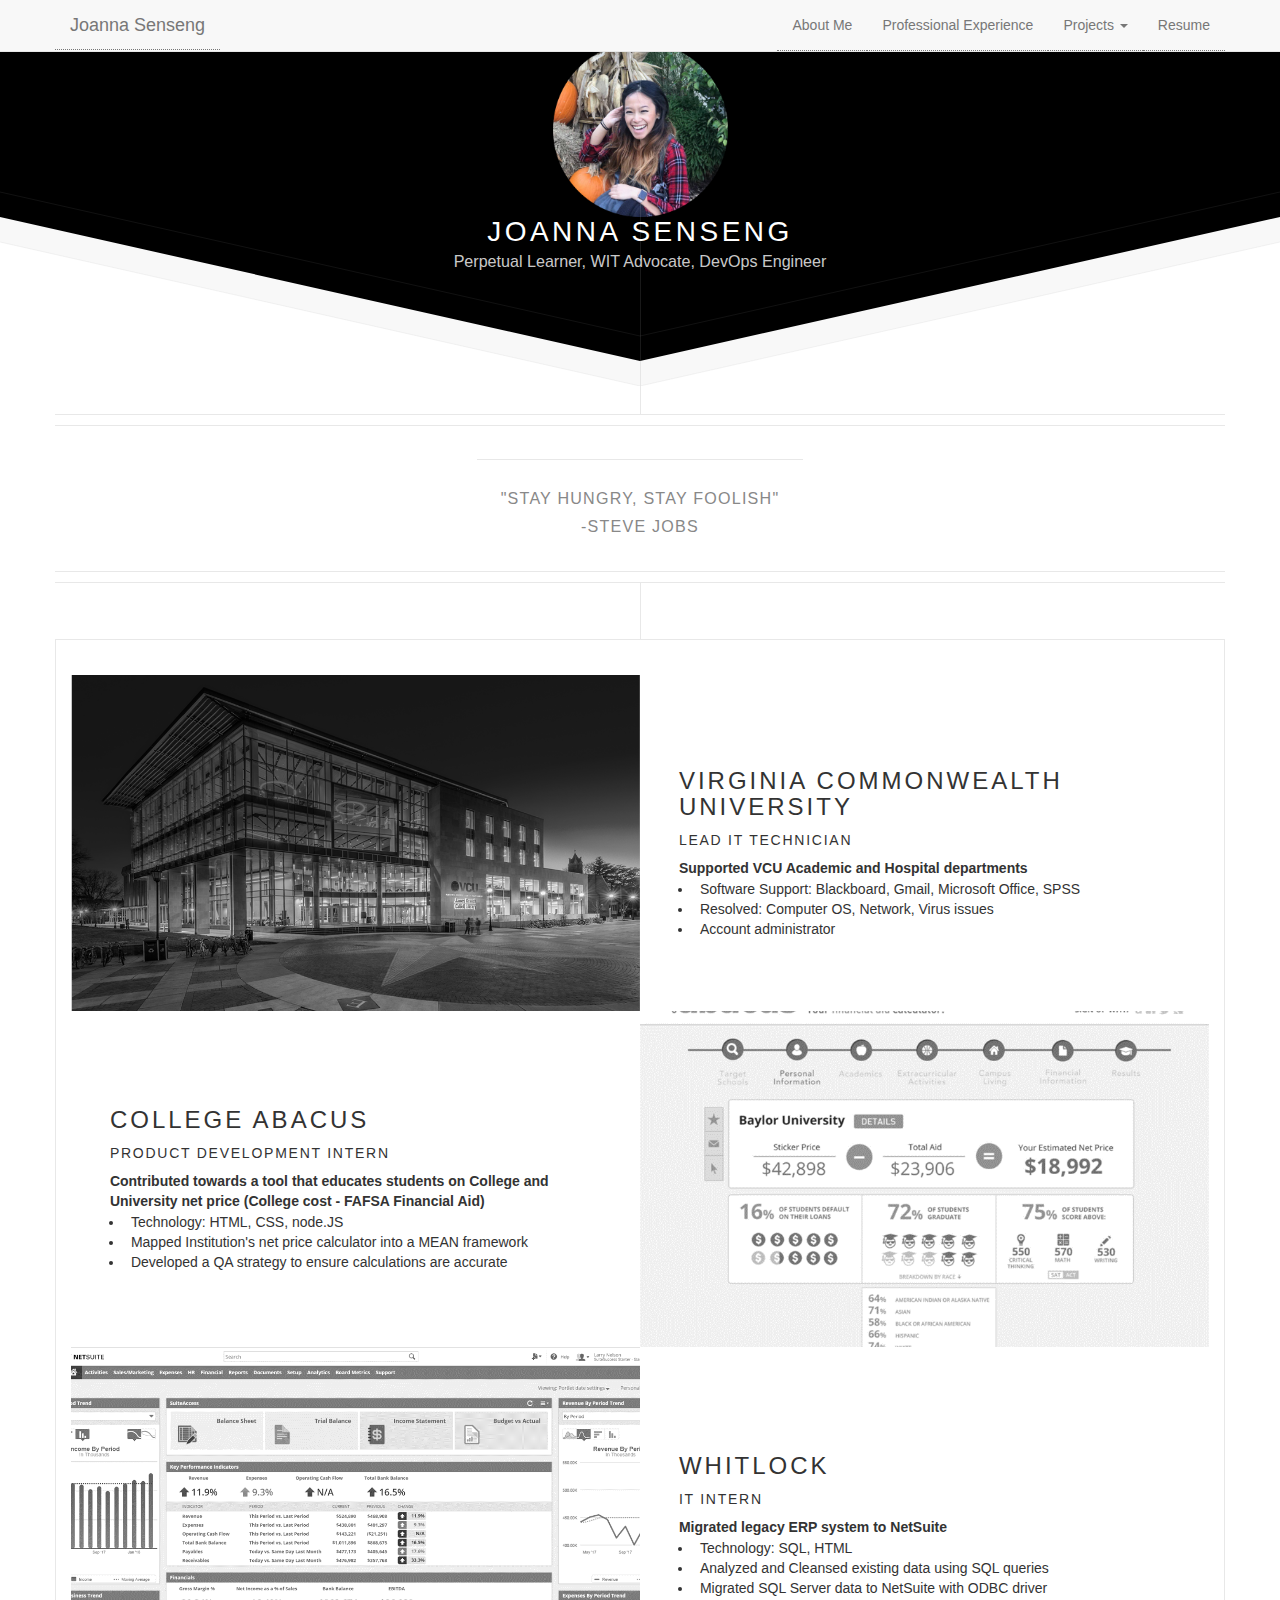
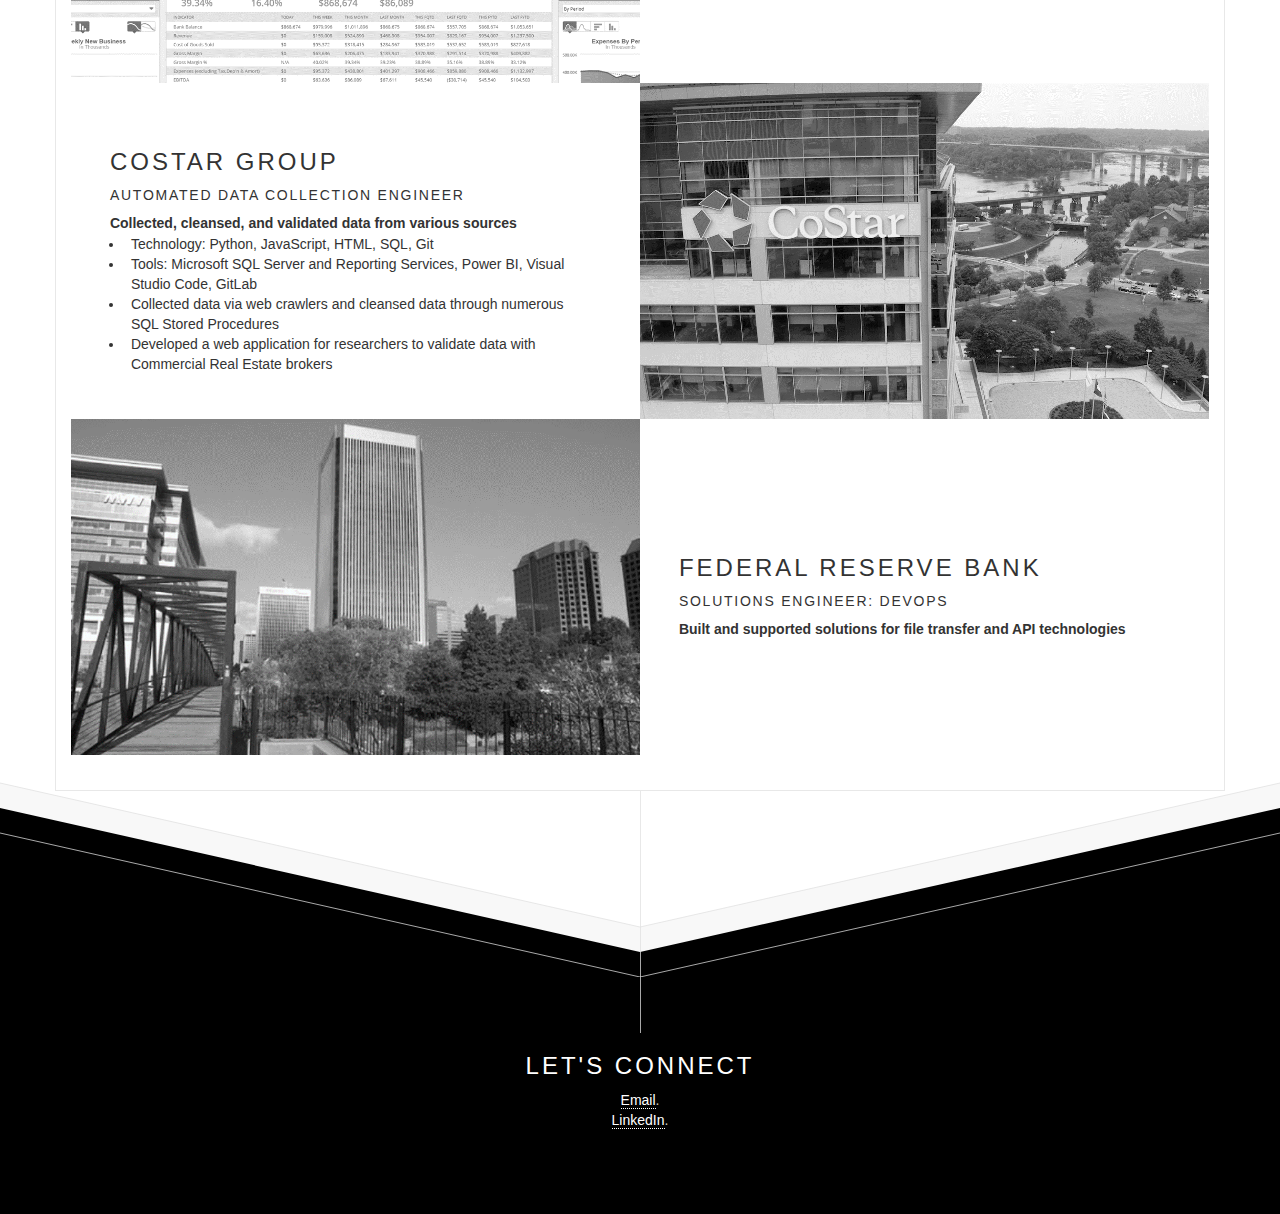
==== commit f2e587da: "update navbar update navbar update navbar update navbar update navbar" ====
--- a/experience.html
+++ b/experience.html
@@ -54,8 +54,8 @@
                 <li><a href="projects.html#lan">Network Diagram </a></li>
                 <li><a href="projects.html#vittles">Vittles: Food Delivering Drone </a></li>
         </li>
+        </ul>
         <li><a class="page-scroll" href="resume.html">Resume</a></li>
-        </ul>
         </div>
 <!-- /.navbar-collapse -->
      </div>
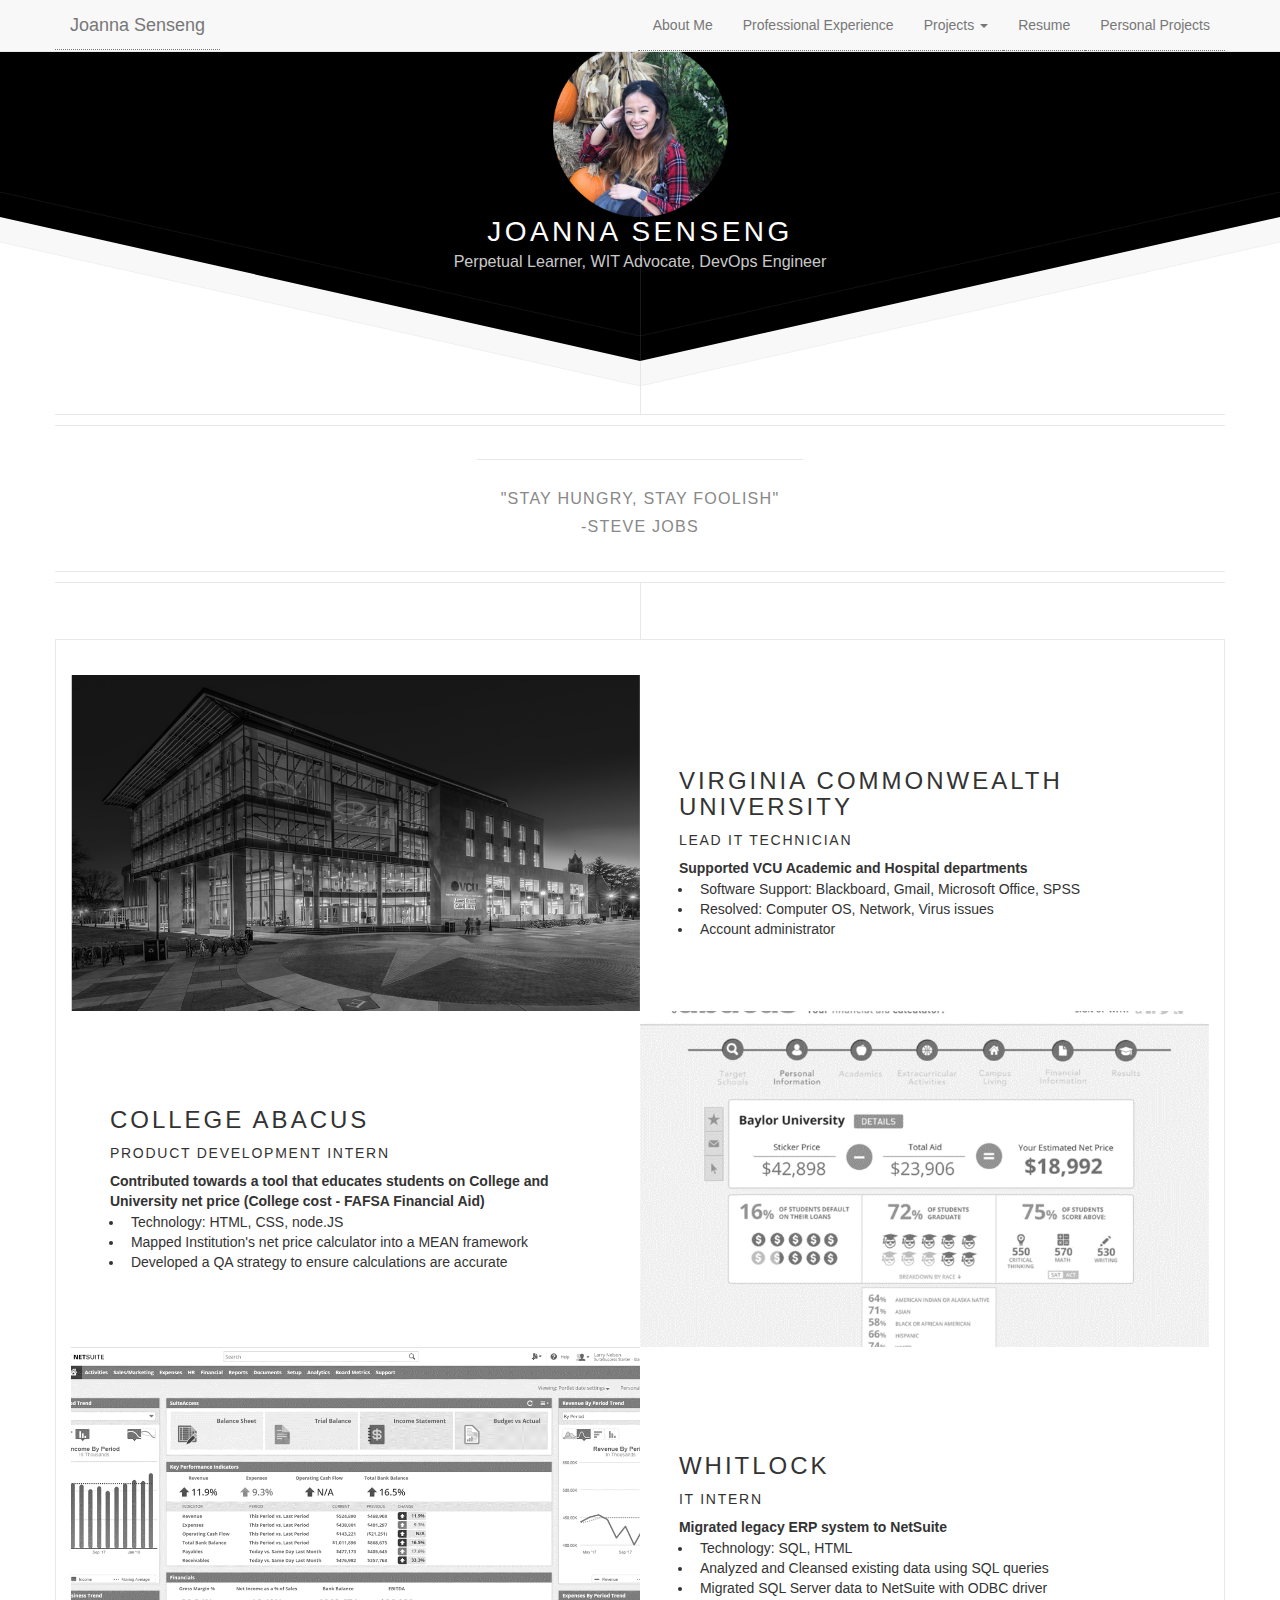
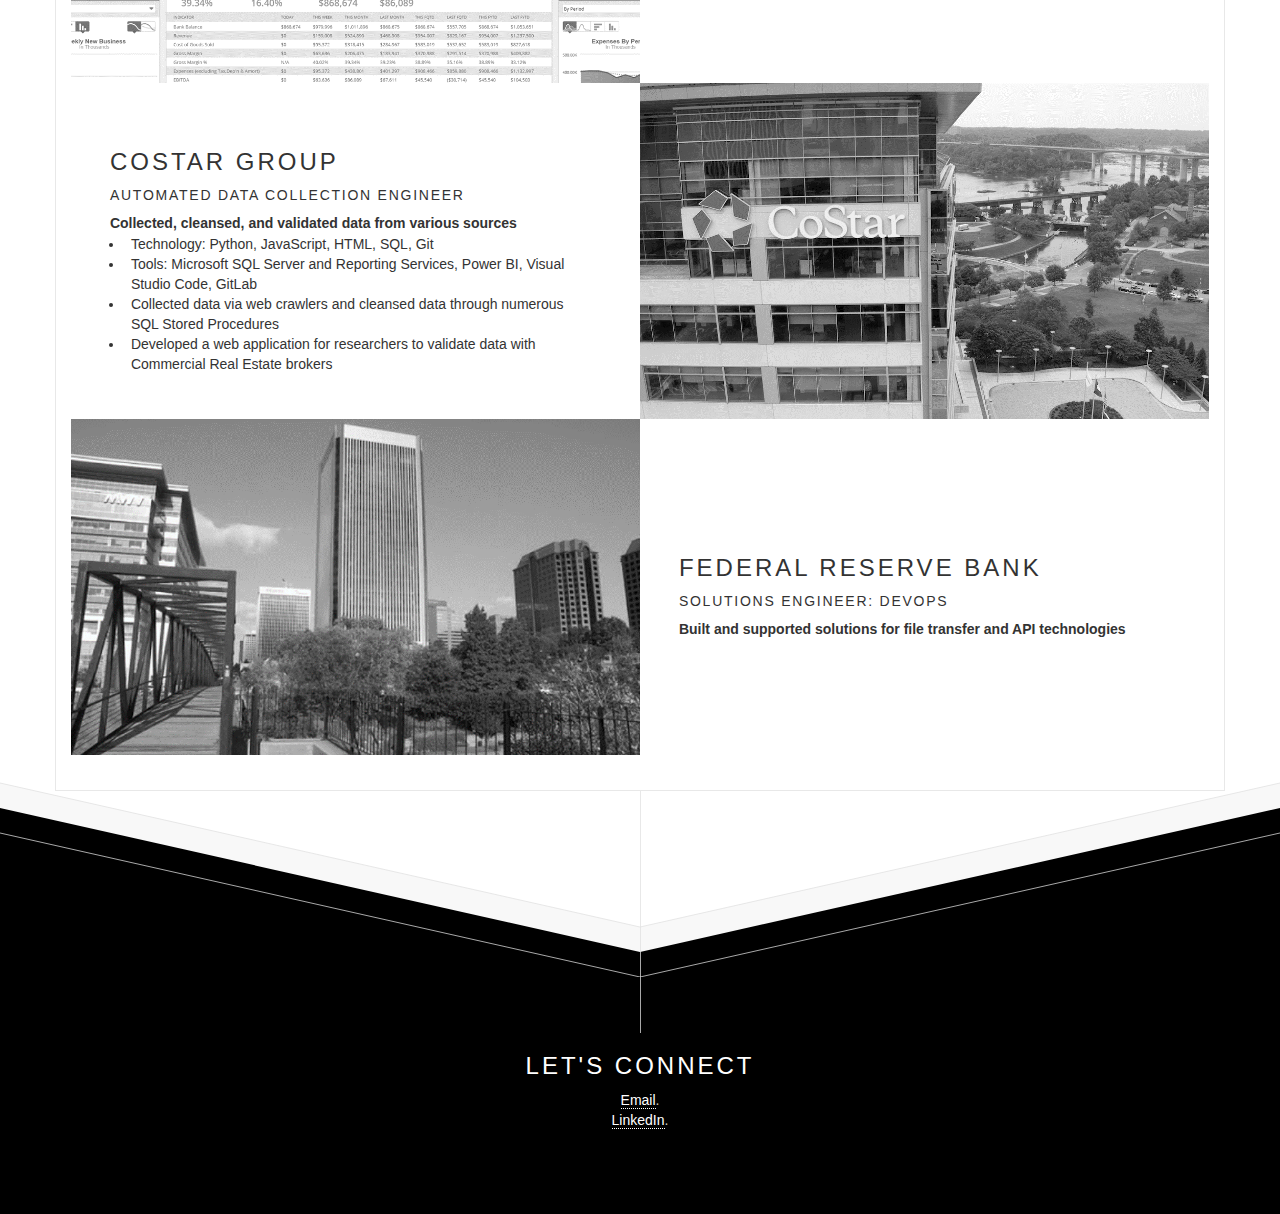
==== commit cb3fc3ea: "updated personal proj" ====
--- a/experience.html
+++ b/experience.html
@@ -53,9 +53,11 @@
                 <li><a href="projects.html#programming">C#:Income Calculator</a></li>
                 <li><a href="projects.html#lan">Network Diagram </a></li>
                 <li><a href="projects.html#vittles">Vittles: Food Delivering Drone </a></li>
+                </ul>
         </li>
+        <li><a class="page-scroll" href="resume.html">Resume</a></li>
+        <li><a class="page-scroll" href="personalproj.html">Personal Projects</a></li>
         </ul>
-        <li><a class="page-scroll" href="resume.html">Resume</a></li>
         </div>
 <!-- /.navbar-collapse -->
      </div>
